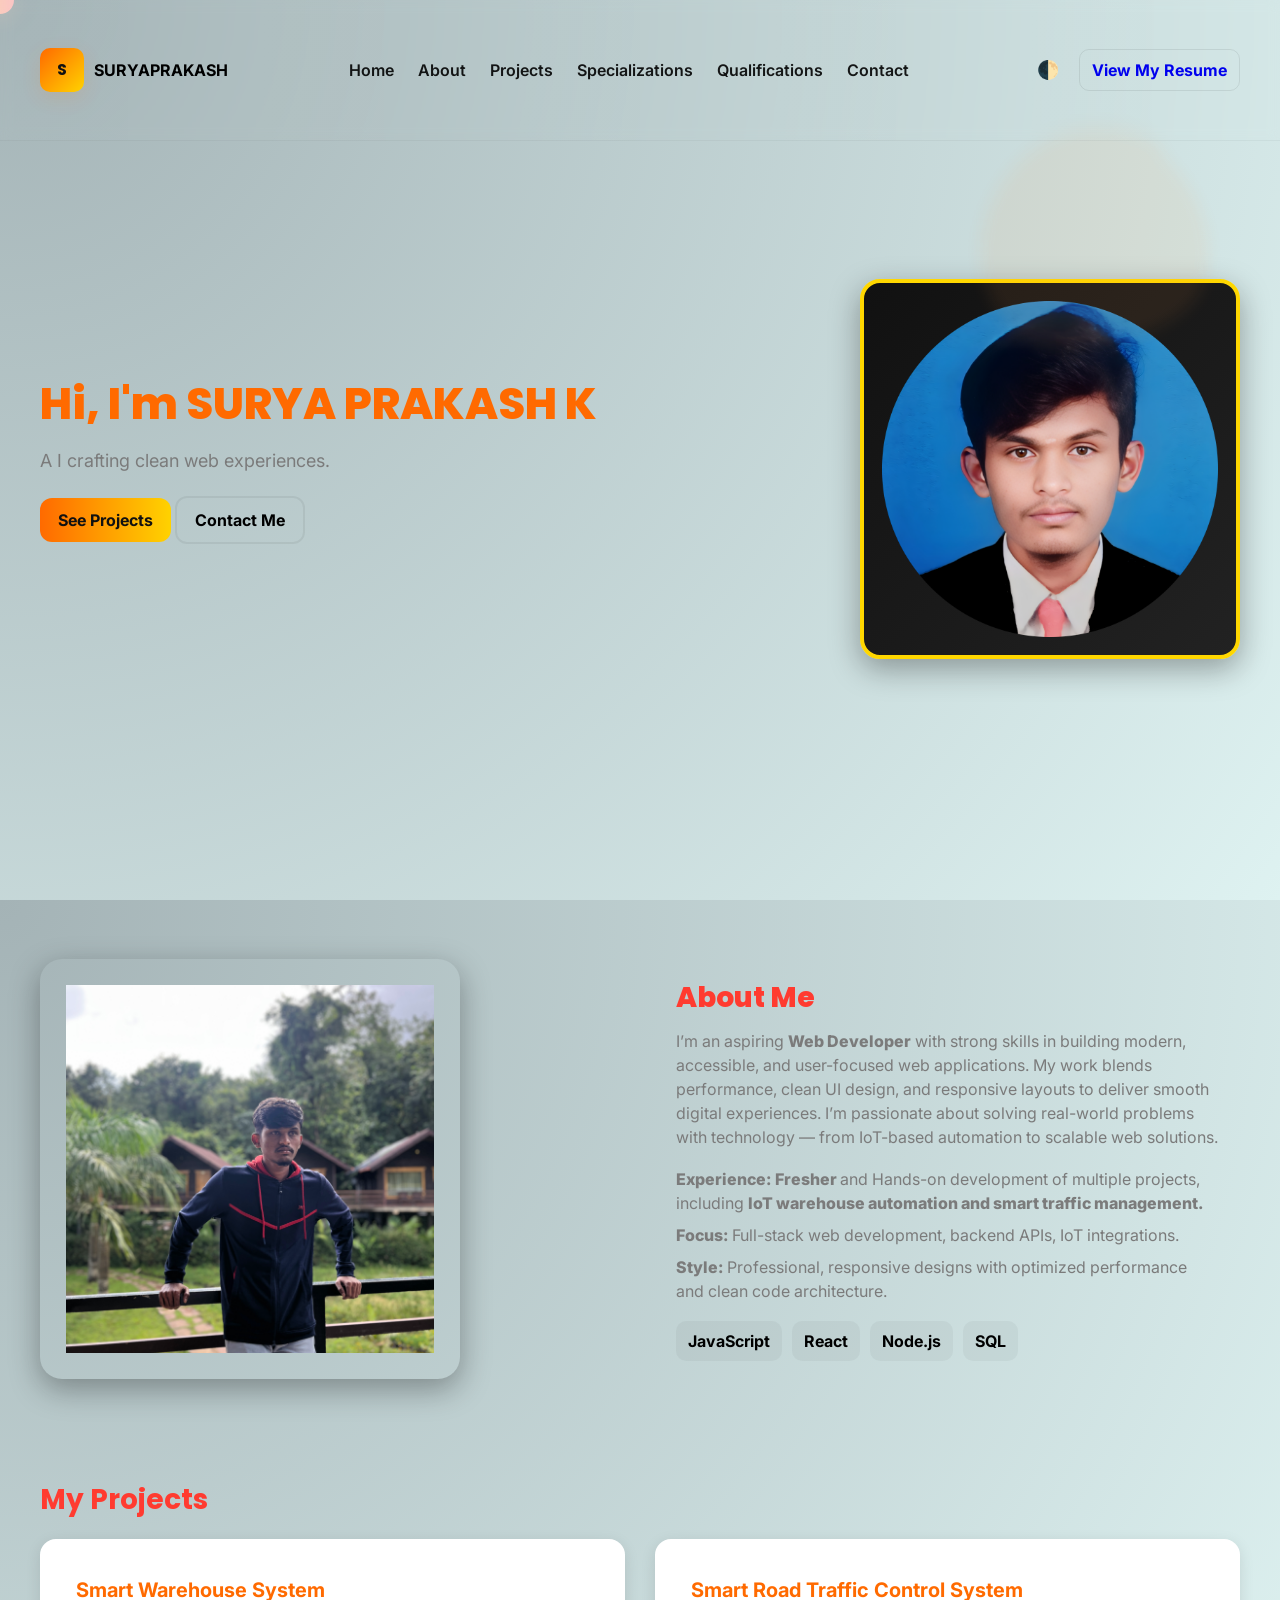
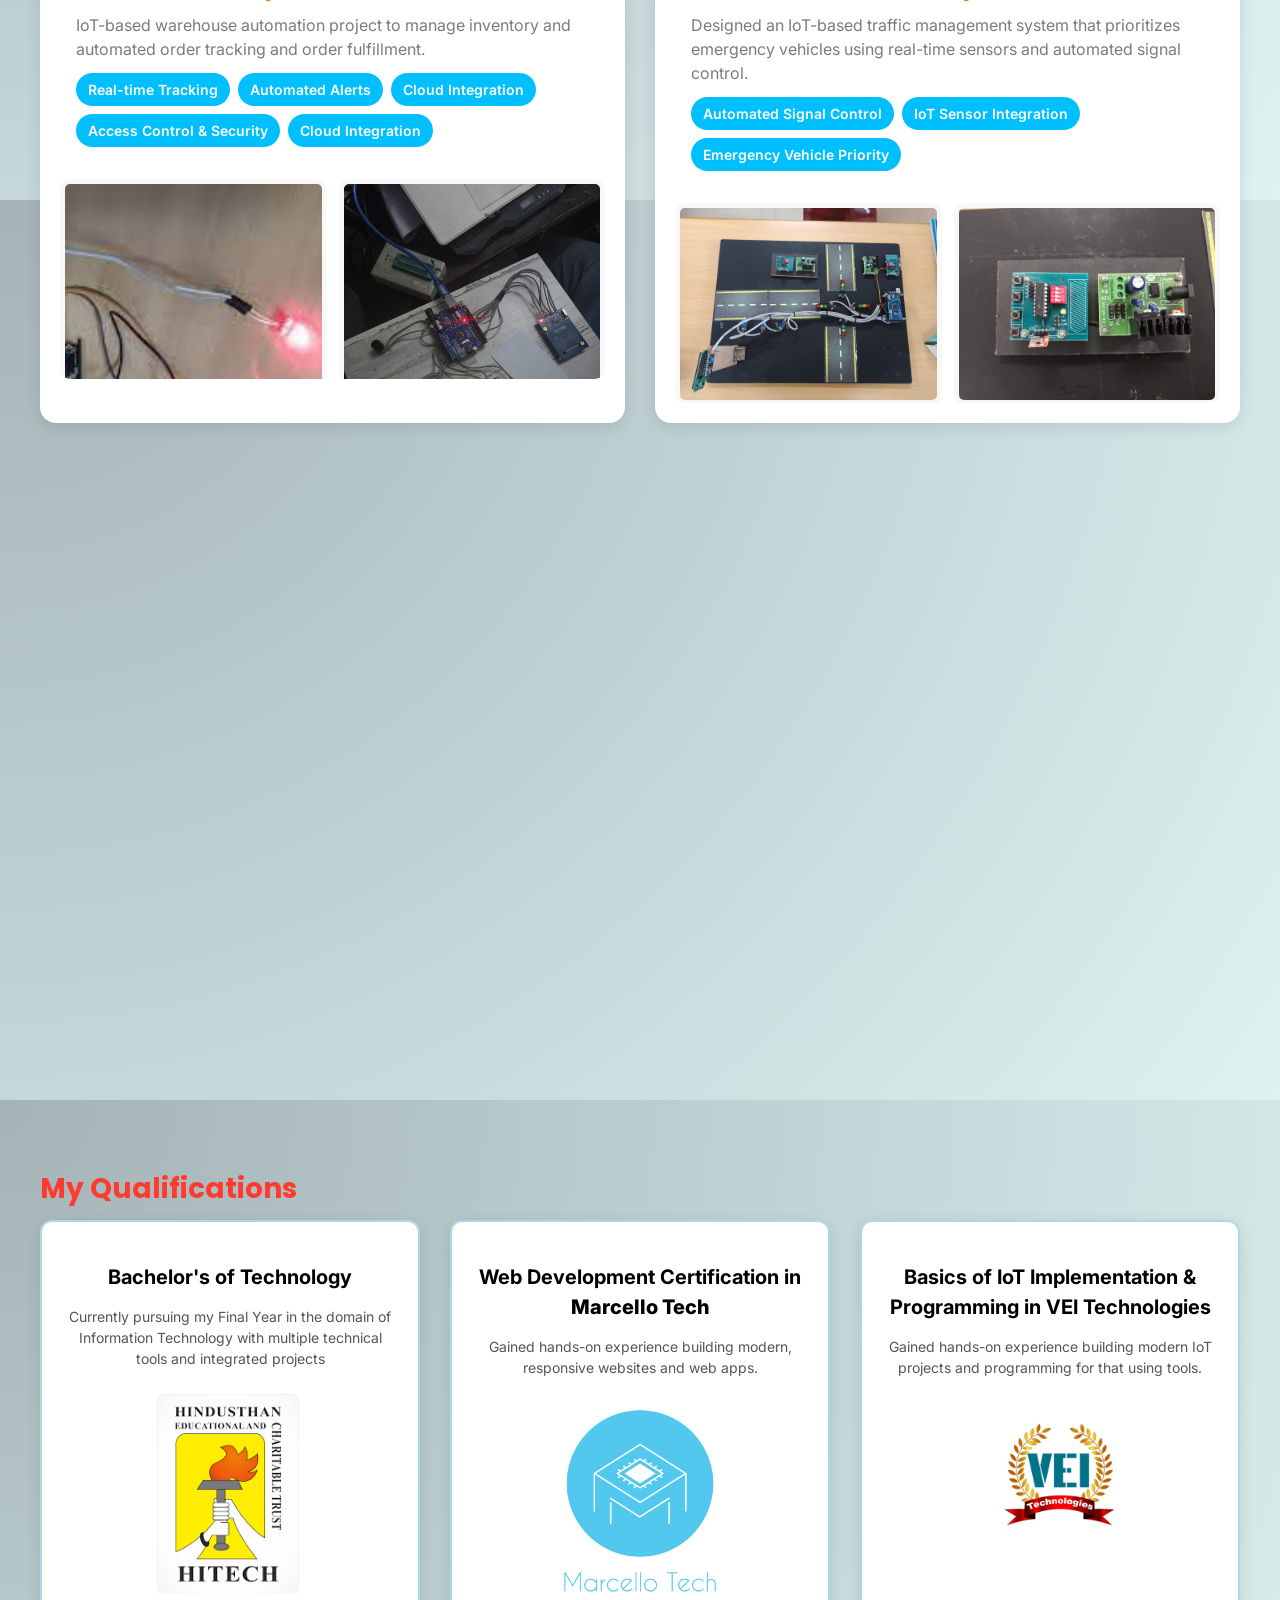
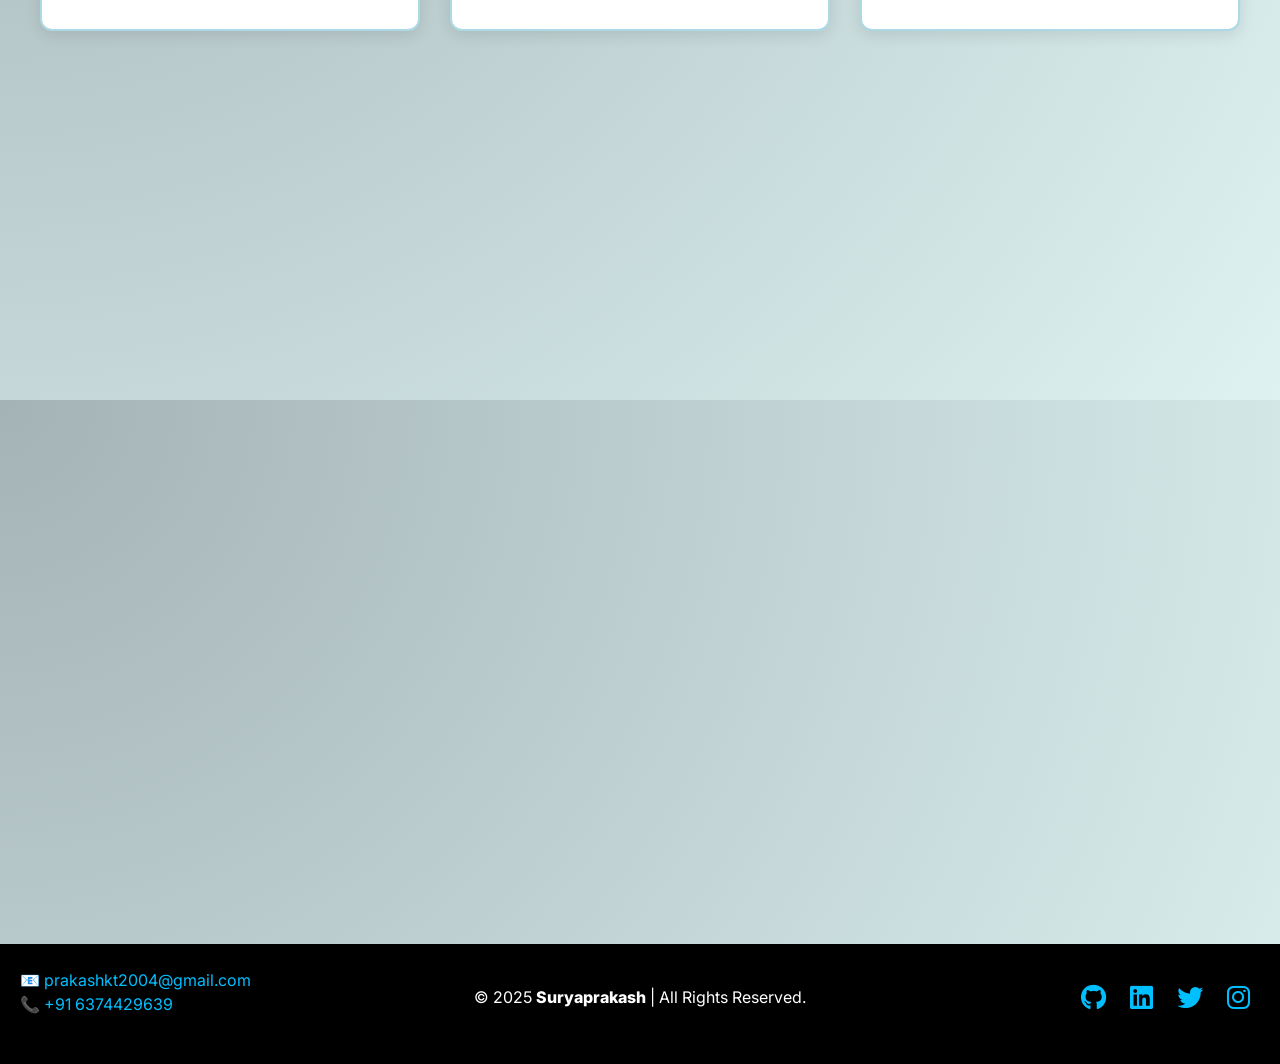
==== index.html @ 30d61ee1 "Add files via upload" ====
<!doctype html>
<html lang="en">
<head>
  <meta charset="utf-8" />
  <meta name="viewport" content="width=device-width,initial-scale=1" />
  <title>Prakash — Portfolio</title>

  <!-- Google Fonts -->
  <link href="https://fonts.googleapis.com/css2?family=Inter:wght@300;400;600;700;800&family=Poppins:wght@600;700&display=swap" rel="stylesheet">
  <link rel="stylesheet" href="https://cdnjs.cloudflare.com/ajax/libs/font-awesome/6.4.0/css/all.min.css">
  
  <!-- Styles -->
  <link rel="stylesheet" href="style.css">
<link rel="stylesheet" href="https://cdnjs.cloudflare.com/ajax/libs/font-awesome/6.5.0/css/all.min.css">

  <!-- Meta -->
  <meta name="description" content="Portfolio — Projects, Skills, Qualifications, Contact" />

</head>
<body class="light"> <canvas id="bg3d"></canvas>
  <main>
    <section style="display:block; opacity:1;">
  <!-- Your content -->
</section>

  <!-- Custom cursor -->
  <div id="cursor"></div>

  <!-- Top nav -->
  <header class="nav">
    <div class="container nav-inner">
      <div class="brand">
        <span class="logo-dot">S</span>
        <span class="brand-text">SURYAPRAKASH</span>
      </div>

      <nav class="nav-links">
        <a href="#home">Home</a>
        <a href="#about">About</a>
        <a href="#projects">Projects</a>
        <a href="#skills">Specializations</a>
        <a href="#qualifications">Qualifications</a>
        <a href="#contact">Contact</a>
      </nav>
      

      <div class="nav-actions">
        <button id="themeToggle" class="icon-btn" title="Toggle dark mode">🌓</button>
        <a class="resume-btn" href="SURYAPRAKASH K -Resume.pdf" download>View My Resume</a>
      </div>
    </div>
  </header>

  <!-- HERO -->
  <section id="home" class="hero section">
    <div class="container hero-grid">
      <div class="hero-left">
        <h1 class="hero-title"><strong>Hi, I'm SURYA PRAKASH  K</strong></h1>
        <p class="hero-sub">A <span id="rotatingProf" class="rotating-profession">Full-Stack Developer</span> crafting clean web experiences.</p>

        <div class="hero-cta">
          <a class="btn primary" href="#projects">See Projects</a>
          <a class="btn ghost" href="#contact">Contact Me</a>
        </div>

      <div class="social-placeholder"></div>
      </div>

      <div class="hero-right framed-photo">
        <img src="SURYAPRAKASH -photo.jpg" alt="Profile photo">
        <div class="photo-accent accent-1"></div>
        <div class="photo-accent accent-2"></div>
      </div>
    </div>

    <!-- subtle background shapes -->
    <svg class="bg-blob" viewBox="0 0 600 600" preserveAspectRatio="xMidYMid meet">
      <g transform="translate(300,300)">
        <path d="M120,-160C156,-131,183,-96,199,-55C215,-14,220,34,197,73C174,112,123,141,74,164C25,187,-23,204,-68,190C-113,175,-155,129,-174,80C-193,31,-189,-22,-170,-69C-151,-116,-118,-159,-72,-183C-25,-207,30,-212,77,-197C125,-182,85,-190,120,-160Z" />
      </g>
    </svg>
  </section>

  <!-- ABOUT -->
  <section id="about" class="about section">
    <div class="container about-grid">
      <div class="about-photo framed-photo-lg">
       <img src="IMG_3033.JPG" alt="Profile">
      </div>

      <div class="about-content">
        <h2 class="section-title"><strong>About Me</strong></h2>
        <p class="lead">I’m an aspiring <strong>Web Developer</strong> with strong skills in building modern, accessible, and user-focused web applications. My work blends performance, clean UI design, and responsive layouts to deliver smooth digital experiences. I’m passionate about solving real-world problems with technology — from IoT-based automation to scalable web solutions.</p>

        <ul class="about-highlights">
          <li><strong>Experience:</strong> <strong>Fresher </strong>and Hands-on development of multiple projects, including <strong>IoT warehouse automation and smart traffic management.</strong></li>
          <li><strong>Focus:</strong> Full-stack web development, backend APIs, IoT integrations.</li>
          <li><strong>Style:</strong> Professional, responsive designs with optimized performance and clean code architecture.</li>
        </ul>

        <div class="skills-pill-row">
          <span class="pill">JavaScript</span>
          <span class="pill">React</span>
          <span class="pill">Node.js</span>
          <span class="pill">SQL</span>
        </div>
      </div>
    </div>
  <!-- PROJECTS -->
<section id="projects">
    <div class="container">
        <h2 class="section-title">My Projects</h2>
        <div class="projects-grid">

            <!-- Project 1 -->
            <div class="project-card">
                <div class="project-body">
                    <h3 class="proj-title">Smart Warehouse System</h3>
                    <p class="proj-desc">
                        IoT-based warehouse automation project to manage inventory and automated order tracking and order fulfillment.
                    </p>
                    <ul class="proj-features">
                        <li>Real-time Tracking</li>
                        <li>Automated Alerts</li>
                        <li>Cloud Integration</li>
                        <li> Access Control & Security</li>
                        <li>Cloud Integration</li>
                    </ul>
                </div>
                <div class="project-media multi-img">
                    <img src="images1.jpeg" alt="Smart Warehouse System View 1">
                    <img src="Project Image Hardware.jpg" alt="Smart Warehouse System View 2">
                </div>
            </div>

            <!-- Project 2 -->
            <div class="project-card">
                <div class="project-body">
                    <h3 class="proj-title">Smart Road Traffic Control System</h3>
                    <p class="proj-desc">
                        Designed an IoT-based traffic management system that prioritizes emergency vehicles using real-time sensors and automated signal control.
                    </p>
                    <ul class="proj-features">
                        <li>Automated Signal Control</li>
                        <li>IoT Sensor Integration</li>
                        <li> Emergency Vehicle Priority</li>
                    </ul>
                </div>
                <div class="project-media multi-img">
                    <img src="project2.1.jpg" alt="Portfolio Website View 1">
                    <img src="project2.2.jpg" alt="Portfolio Website View 2">
                </div>
            </div>

        </div>
    </div>
</section>

  <!-- SPECIALIZATIONS / SKILLS -->
 <section id="skills" class="skills section">
  <div class="container">
    <h2 class="section-title"><strong>Specializations</strong></h2>
    <div class="skills-grid">
      <div class="skill">
        <h4><strong>Frontend</strong></h4>
        <p>Responsive UI, accessible components, React ecosystems.</p>
        <img src="front.jpg" alt="Frontend" style="width:100px; margin-top:10px;">
      </div>
      <div class="skill">
        <h4><strong>Backend</strong></h4>
        <p>RESTful APIs, databases, authentication and performance.</p>
        <img src="back.avif" alt="Backend" style="width:100px; margin-top:10px;">
      </div>
      <div class="skill">
        <h4><strong>IoT & Automation</strong></h4>
        <p>Sensor data, MQTT, remote device control & dashboards.</p>
        <img src="iot.jpg" alt="IoT & Automation" style="width:100px; margin-top:10px;">
      </div>
      <div class="skill">
        <h4><strong>Testing & QA</strong></h4>
        <p>Unit/integration tests, CI pipelines and best practices.</p>
        <img src="test.jpg" alt="Testing & QA" style="width:100px; margin-top:10px;">
      </div>
    </div>
  </div>
</section>


  <!-- QUALIFICATIONS -->
 <section id="qualifications" class="qualifications-section">
    <div class="container">
        <h2 class="section-title">My Qualifications</h2>
        <div class="qual-grid">
            
            <div class="qual-card">
                <h3 class="qual-title">Bachelor's of Technology</h3>
                <p class="qual-desc">Currently pursuing my Final Year in the domain of Information Technology with multiple technical tools and integrated projects</p>
                <img src="hitech.png" alt="Bachelor Degree" class="qual-image">
            </div>

            <div class="qual-card">
                <h3 class="qual-title">Web Development Certification in <strong>Marcello Tech</strong></h3>
                <p class="qual-desc">Gained hands-on experience building modern, responsive websites and web apps.</p>
                <img src="marcello_tech.png.png" alt="Web Development" class="qual-image">
            </div>

            <div class="qual-card">
                <h3 class="qual-title">Basics of IoT Implementation & Programming in VEI Technologies</h3>
                <p class="qual-desc">Gained hands-on experience building modern IoT projects and programming for that using tools.</p>
                <img src="vei1.jpg.avif" alt="Python Certification" class="qual-image">
            </div>

        </div>
    </div>
</section>


  <!-- CONTACT -->
  <section id="contact" class="contact section">
    <div class="container contact-grid">
      <div>
        <h2 class="section-title"><strong>Contact</strong></h2>
        <p class="lead">Let's collaborate — I'm open to freelance or full-time opportunities.</p>

        <div class="contact-cards">
          <div class="contact-card">
            <h4><strong>Email</strong></h4>
            <p>prakashkt2004@gmail.com</p>
          </div>
          <div class="contact-card">
            <h4><strong>Phone</strong></h4>
            <p>+91 6374429639</p>
          </div>
        </div>

        <form id="contactForm" class="contact-form">
          <input type="text" name="name" placeholder="Your name" required>
          <input type="email" name="email" placeholder="Your email" required>
          <textarea name="msg" rows="4" placeholder="Message" required></textarea>
          <button class="btn primary" type="submit">Send Message</button>
        </form>
      </div>

      <div class="contact-map framed-thumb">
        <!-- decorative gradient / background for contact -->
        <div class="map-placeholder">
          <p><strong>Let's connect!</strong></p>
          <p>Drop your message and I'll reach out.</p>
        </div>
      </div>
    </div>
  </section>
</main>
<footer style="background-color:black;color:white;padding:15px 20px;">
  <div class="footer-container" style="
    display:flex;
    justify-content:space-between;
    align-items:center;
    flex-wrap:wrap;
    text-align:center;
  ">

    <!-- Left side -->
    <div class="footer-left" style="text-align:left;">
      📧 <a href="mailto:prakashkt2004@gmail.com" style="color:#00bfff;text-decoration:none;">prakashkt2004@gmail.com</a><br>
      📞 <a href="tel:+916374429639" style="color:#00bfff;text-decoration:none;">+91 6374429639</a>
    </div>

    <!-- Center -->
    <div class="footer-center" style="text-align:center;margin-top:10px;">
      <p>© 2025 <strong>Suryaprakash</strong> | All Rights Reserved.</p>
    </div>

    <!-- Right side -->
    <div class="footer-right" style="text-align:right;margin-top:10px;">
      <a href="https://github.com/Suryaprakash4106" target="_blank" style="color:#00bfff;margin:0 10px;font-size:26px;"><i class="fab fa-github"></i></a>
      <a href="https://www.linkedin.com/in/suryaprakash-k-332524287/" target="_blank" style="color:#00bfff;margin:0 10px;font-size:26px;"><i class="fab fa-linkedin"></i></a>
      <a href="https://x.com/PrakashK83143" target="_blank" style="color:#00bfff;margin:0 10px;font-size:26px;"><i class="fab fa-twitter"></i></a>
      <a href="https://www.instagram.com/thisisdjblack/" target="_blank" style="color:#00bfff;margin:0 10px;font-size:26px;"><i class="fab fa-instagram"></i></a>
    </div>
  </div>

  <!-- Responsive CSS -->
  <style>
    @media (max-width: 768px) {
      .footer-container {
        flex-direction: column;
        text-align: center;
      }
      .footer-left, .footer-center, .footer-right {
        text-align: center !important;
        margin-top: 10px;
      }
    }
  </style>
</footer>

  <script src="script.js"></script>
</body>
</html>
---- style.css ----
/* styles.css
   Modern portfolio styles with multi-section background effects
   Bold headings, responsive, with hover zoom & cursor effects
*/

/* =============== Base & Variables =============== */
/* Line 1-15: Full height + layout */
:root{
  --bg: #0f0f10;
  --panel: #ffffff;
  --muted: #7b7b7b;
  --accent1: #ff6a00; /* orange */
  --accent2: #ffd200; /* yellow */
  --accent3: #ff3b30; /* red */
  --glass: rgba(255,255,255,0.06);
  --shadow: 0 10px 30px rgba(15,15,15,0.35);

  --radius: 14px;
  --container: 1200px;
  --font-sans: 'Inter', system-ui, -apple-system, 'Segoe UI', Roboto, 'Helvetica Neue', Arial;
  --font-head: 'Poppins', 'Inter', sans-serif;
}

/* Light / Dark toggling */
body.light{
  --page-bg: linear-gradient(180deg,#0b0b0c 0%, #0b0c0c 100%);
  color: #000000;
    background: radial-gradient(circle at top left,  #A4B3B6, #DEF2F1); 
}
body.dark{
  --page-bg: linear-gradient(180deg,#030305 0%, #0b0b10 100%);
  color: #fff;
  background: var(--page-bg);
}

/* Basic resets */
*{box-sizing:border-box}
html,body{height:100%}
body{
  margin:0;
  font-family:var(--font-sans);
  -webkit-font-smoothing:antialiased;
  -moz-osx-font-smoothing:grayscale;
  line-height:1.5;
  background:var(--page-bg);
  transition:background .35s ease, color .25s ease;
  overflow-x:hidden;
  color: #111;
}
body.dark{color: #eee}

/* container */
.container{
  width:94%;
  max-width:var(--container);
  margin:0 auto;
  padding:48px 0;
}

/* nav */
.nav{
  position:sticky;
  top:0;
  z-index:50;
  backdrop-filter: blur(6px);
  background: linear-gradient(90deg, rgba(255,255,255,0.02), rgba(255,255,255,0.00));
  border-bottom:1px solid rgba(0,0,0,0.04);
}
.nav-inner{display:flex;align-items:center;justify-content:space-between;gap:16px}
.brand{display:flex;align-items:center;gap:10px;font-weight:700}
.logo-dot{
  display:inline-grid;place-items:center;width:44px;height:44px;border-radius:10px;
  background:linear-gradient(135deg,var(--accent1),var(--accent2));
  color:#111;font-family:var(--font-head);font-weight:700;
  box-shadow:0 6px 20px rgba(255,106,0,0.12);
}
.nav-links a{margin:0 10px;text-decoration:none;color:inherit;font-weight:600;opacity:.9}
.nav-actions{display:flex;gap:12px;align-items:center}
.icon-btn{background:transparent;border:none;padding:8px;border-radius:10px;cursor:pointer;font-size:18px}
.resume-btn{background:transparent;border:1px solid rgba(0,0,0,0.08);padding:8px 12px;border-radius:10px;text-decoration:none;font-weight:700}

/* Hero */
.section{position:relative;padding:80px 0}
.hero{padding-top:90px;padding-bottom:120px;overflow:visible}
.hero-grid{display:flex;gap:32px;align-items:center;flex-wrap:wrap}
.hero-left{flex:1;min-width:300px}
.hero-right{flex:0 0 380px;display:flex;justify-content:center;align-items:center}



/* headings */
.hero-title{font-family:var(--font-head);font-size:44px;margin:0 0 10px;color:var(--accent1)}
.hero-sub{font-size:18px;color:var(--muted);margin:0 0 22px}
.section-title{font-family:var(--font-head);font-size:28px;margin:0 0 10px;color:var(--accent3)}
.lead{color:var(--muted);margin:0 0 18px}
strong{font-weight:800}

/* buttons */
.btn{display:inline-block;padding:10px 18px;border-radius:12px;text-decoration:none;font-weight:700;cursor:pointer;transition:transform .18s ease, box-shadow .2s}
.btn.primary{background:linear-gradient(90deg,var(--accent1),var(--accent2));color:#111}
.btn.ghost{background:transparent;border:2px solid rgba(0,0,0,0.06);color:inherit}
.btn:hover{transform:translateY(-4px) scale(1.02);}

/* framed photo */
.framed-photo, .framed-photo-lg, .framed-thumb {
    position: relative;
    border-radius: 18px;
    overflow: hidden;
    box-shadow: var(--shadow);
    transition: transform 0.28s cubic-bezier(.2, .9, .3, 1), box-shadow 0.3s ease, border-color 0.3s ease;
}

/* Image fill */
.framed-photo img, .framed-photo-lg img, .framed-thumb img {
    display: block;
    width: 100%;
    height: 100%;
    object-fit: cover;
}

/* About photo with yellow border */
.framed-photo {
    width: 320px;
    height: 380px;
    border-radius: 20px;
    background: linear-gradient(135deg, #111, #222);
    padding: 18px;
    border: 4px solid #FFD700; /* Yellow border */
}

/* Zoom + glow on hover */
.framed-photo:hover {
    transform: scale(1.08);
    box-shadow: 0 0 25px rgba(255, 215, 0, 0.8); /* Yellow glow */
    border-color: #ffea00; /* Brighter yellow */
}

.framed-photo-lg {
    width: 420px;
    height: 420px;
    border-radius: 22px;
    padding: 22px;
}

.framed-thumb {
    height: 220px;
    border-radius: 16px;
}



/* photo accents */
.photo-accent{position:absolute;border-radius:50%;opacity:.9}
.photo-accent.accent-1{width:120px;height:120px;right:-30px;top:-20px;background:linear-gradient(45deg,var(--accent1),var(--accent3));filter:blur(22px)}
.photo-accent.accent-2{width:180px;height:180px;left:-60px;bottom:-40px;background:linear-gradient(45deg,var(--accent2),#ff8f50);filter:blur(30px)}

/* hero blob */
.bg-blob{position:absolute;right:-10%;top:-10%;width:50%;height:50%;opacity:.08;filter:blur(8px);transform:rotate(8deg)}
.bg-blob path{fill:linear-gradient(var(--accent1),var(--accent2));fill:#ff9a44}

/* ABOUT */
.about-grid{display:grid;grid-template-columns:1fr 1fr;gap:28px;align-items:center}
.about-content{padding:22px}
.about-highlights{list-style:none;padding:0;margin:18px 0}
.about-highlights li{margin:8px 0;color:var(--muted)}
.skills-pill-row{display:flex;gap:10px;flex-wrap:wrap}
.pill{background:rgba(0,0,0,0.04);padding:8px 12px;border-radius:10px;font-weight:700}

/* floating shapes for about */
.about-bg{position:absolute;inset:0;pointer-events:none}
.floating{position:absolute;border-radius:50%;opacity:.06;filter:blur(30px)}
.floating.small{width:120px;height:120px;left:5%;top:20%;background:var(--accent1)}
.floating.medium{width:220px;height:220px;right:10%;top:10%;background:var(--accent2)}
.floating.large{width:340px;height:340px;left:30%;bottom:20%;background:var(--accent3)}
/* keyframe floating */
@keyframes floaty {0%{transform:translateY(0)}50%{transform:translateY(-20px)}100%{transform:translateY(0)}}
.floating.small{animation:floaty 6s ease-in-out infinite}
.floating.medium{animation:floaty 8s ease-in-out .3s infinite}
.floating.large{animation:floaty 10s ease-in-out .6s infinite}

/* Projects grid */
.projects-grid {
    display: grid;
    grid-template-columns: repeat(2, 1fr); /* 2 per row */
    gap: 30px;
    margin-top: 18px;
}

.project-card {
    display: flex;
    flex-direction: column;
    background: #fff;
    border-radius: 16px;
    overflow: hidden;
    padding: 20px;
    box-shadow: 0 4px 15px rgba(0,0,0,0.1);
    transition: transform 0.4s ease, box-shadow 0.4s ease;
}

body.dark .project-card {
    background: #111;
    color: #fff;
}

.project-card:hover {
    transform: scale(1.1); /* Bigger zoom */
    box-shadow: 0 0 25px rgba(0, 191, 255, 0.8); /* Stronger glow */
}

.project-media {
    height: 200px;
    overflow: hidden;
    border-radius: 10px;
}
/* Two images side by side inside project card */
.multi-img {
    display: grid;
    grid-template-columns: repeat(2, 1fr);
    gap: 12px;
}

.multi-img img {
    width: 100%;
    height: 160px; /* Shorter to fit nicely */
    object-fit: contain; /* Show full image */
    border-radius: 10px;
    background-color: #f8f8f8; /* Optional: fill background */
    padding: 5px;
    transition: transform 0.3s ease;
}

/* Hover effect for both images together */
.project-card:hover {
    transform: scale(1.1); /* Bigger zoom */
    box-shadow: 0 0 35px rgba(0, 191, 255, 0.9); /* Stronger blue glow */
    border: 3px solid rgba(0, 191, 255, 1); /* Blue border */
}


.project-media img {
    width: 100%;
    height: 100%;
    object-fit: cover;
    transition: transform 0.4s ease;
}

.project-card:hover .project-media img {
    transform: scale(1.08); /* Image zooms too */
}

.project-body {
    padding: 16px;
}

.proj-title {
    margin: 0 0 8px;
    font-size: 20px;
    font-weight: 700;
    color: var(--accent1);
}

.proj-desc {
    margin: 0 0 12px;
    color: var(--muted);
}

.proj-features {
    display: flex;
    flex-wrap: wrap;
    gap: 8px;
    margin-top: 12px;
    padding: 0;
    list-style: none;
}

.proj-features li {
    background: #00bfff;
    color: #fff;
    padding: 6px 12px;
    border-radius: 20px;
    font-size: 14px;
    font-weight: 600;
    transition: transform 0.3s ease, background 0.3s ease;
}

body.dark .proj-features li {
    background: #1da1f2;
}

.proj-features li:hover {
    transform: scale(1.12);
    background: #008ecc;
}

/* Skills grid */
.skills-grid {
  display: flex;
  gap: 20px;
  flex-wrap: wrap;
}

.skill {
  border: 2px solid #007BFF; /* blue border */
  border-radius: 8px;
  padding: 20px;
  width: 280px;  /* increased width */
  text-align: center;
  transition: box-shadow 0.3s ease, border-color 0.3s ease;
  cursor: pointer;
  background: #fff;
}


.skill:hover {
  border-color: #3399FF; /* brighter blue on hover */
  box-shadow: 0 0 15px 3px rgba(51, 153, 255, 0.7);
}

.skill-img {
  width: 200px;  /* increased image width */
  height: auto;
  margin-top: 15px;
  border-radius: 6px;
}

/* Qualifications */
.qualifications-section {
    padding: 60px 0;
}

.qual-grid {
    display: grid;
    grid-template-columns: repeat(auto-fit, minmax(280px, 1fr));
    gap: 30px; /* More space between boxes */
}

.qual-card {
    background: #fff;
    border-radius: 12px;
    box-shadow: 0 4px 15px rgba(0,0,0,0.1);
    padding: 20px;
    text-align: center;
    border: 2px solid #add8e6; /* Light blue border */
    transition: transform 0.4s ease, box-shadow 0.4s ease, border-color 0.4s ease;
}

body.dark .qual-card {
    background: #111;
    color: #fff;
    border: 2px solid #5dade2; /* Blue border for dark mode */
}

.qual-card:hover {
    transform: scale(1.12); /* Larger zoom on hover */
    border-color: #00e1ff; /* Neon blue border */
    box-shadow: 0 0 25px rgba(0,225,255,0.9); /* Bright glowing effect */
}

.qual-title {
    font-size: 20px;
    font-weight: bold;
    margin-bottom: 10px;
}

.qual-desc {
    font-size: 14px;
    color: #555;
    margin-bottom: 15px;
}

body.dark .qual-desc {
    color: #ccc;
}

.qual-image {
    max-width: 200px; /* Increased from 120px */
    height: auto;
    margin-top: 10px;
}



/* Contact */
.contact-grid{display:grid;grid-template-columns:1fr 500px;gap:20px;align-items:start}
.contact-cards{display:flex;gap:12px;flex-wrap:wrap}
.contact-card {
    background: rgba(0,0,0,0.03);
    padding: 20px; /* Increased padding */
    border-radius: 14px;
    width: 220px; /* Increased width */
    height: 120px; /* Added height for bigger square */
    display: flex; /* Centers content */
    flex-direction: column;
    justify-content: center;
    align-items: center;
    text-align: center;
}
.contact-form{display:flex;flex-direction:column;gap:10px;margin-top:18px}
.contact-form input, .contact-form textarea{padding:12px;border-radius:10px;border:1px solid rgba(0,0,0,0.06)}

/* Map placeholder */
.map-placeholder{height:320px;border-radius:14px;display:flex;flex-direction:column;align-items:center;justify-content:center;background:linear-gradient(135deg, rgba(255,106,0,0.06), rgba(255,194,0,0.04));}

/* footer */
.footer{padding:24px 0;text-align:center;border-top:1px solid rgba(0,0,0,0.04);margin-top:40px}

/* =============== Cursor & Hover zoom effects =============== */
#cursor{
  position:fixed;left:0;top:0;pointer-events:none;width:28px;height:28px;border-radius:50%;
  transform:translate(-50%,-50%) scale(1);
  background:linear-gradient(90deg,var(--accent1),var(--accent3));
  mix-blend-mode:screen;opacity:.95;z-index:9999;transition:transform .12s ease, width .12s ease, height .12s ease;
  box-shadow:0 6px 18px rgba(255,106,0,0.18);
}

/* make elements scale slightly on hover */
a, .btn, .project-card, .skill, .framed-photo, .framed-photo-lg, .framed-thumb{
  will-change:transform;
}
a:hover, button:hover{cursor:pointer}

/* =============== Responsive =============== */
@media (max-width:980px){
  .projects-grid{grid-template-columns:1fr}
  .about-grid{grid-template-columns:1fr;gap:18px}
  .contact-grid{grid-template-columns:1fr}
  .hero-right{order:-1;margin-bottom:18px}
}

/* smaller screens */
@media (max-width:560px){
  .hero-title{font-size:32px}
  .nav-links{display:none}
  .container{width:94%}
}
.social-icons {
    display: flex;
    gap: 15px;
}

.social-icons a {
    font-size: 28px;
    color: #ff9800; /* Light mode */
    transition: transform 0.3s ease, color 0.3s ease;
}

@media (prefers-color-scheme: dark) {
    .social-icons a {
        color: #ffcc00; /* Dark mode */
    }
}

.social-icons a:hover {
    transform: scale(1.2);
    color: #f44336;
}
/* Footer Styling */
footer {
  padding: 40px 20px;  /* increase vertical padding */
  min-height: 120px;   /* make footer taller */
  background-color: #222; /* your footer background color */
  color: #eee;            /* footer text color */
  text-align: center;
}

.site-footer {
    background-color: #000;
    color: #fff;
    padding: 30px 20px;
    margin-top: 50px;
    font-family: Arial, sans-serif;
}


.footer-content {
    display: flex;
    justify-content: space-between;
    align-items: center;
    flex-wrap: wrap;
}

.footer-left, .footer-center, .footer-right {
    flex: 1;
}

.footer-left {
    text-align: left;
}

.footer-contact {
    margin: 5px 0;
    color: #1da1f2; /* Blue for email & phone */
}

.footer-center {
    text-align: center;
}

.footer-right {
    text-align: right;
}

.social-icons {
    display: flex;
    gap: 15px;
    justify-content: flex-end;
}

.social-icons a {
    font-size: 26px;
    color: #1da1f2; /* Blue for icons */
    transition: transform 0.3s ease, color 0.3s ease;
}

.social-icons a:hover {
    transform: scale(1.1);
    color: #0d8ddb; /* Darker blue on hover */
}

/* About Me photo yellow border + stronger zoom & glow */
.about-photo.framed-photo-lg {
    border: 4px solid transparent; /* No border by default */
    transition: transform 0.3s ease, box-shadow 0.3s ease, border-color 0.3s ease;
}

.about-photo.framed-photo-lg:hover {
    border-color: #FFD700; /* Yellow border appears on hover */
    transform: scale(1.1); /* Slightly more zoom */
    box-shadow: 0 0 40px rgba(255, 215, 0, 1); /* Strong bright yellow glow */
}
#bg3d {
    position: fixed;
    top: 0;
    left: 0;
    z-index: -1; /* Behind everything */
    width: 100%;
    height: 100%;
}
/* 3D background canvas style */
#bg3d {
    position: fixed;
    top: 0;
    left: 0;
    width: 100%;
    height: 100%;
    z-index: -1; /* Keeps it behind all content */
    pointer-events: none; /* Prevents it from blocking clicks */
}
.skill {
  background: #fff;
  color: #000;
  transition: background 0.3s, color 0.3s;
}

@media (prefers-color-scheme: dark) {
  .skill {
    background: #222;
    color: #eee;
    border-color: #3399FF;
    box-shadow: 0 0 15px 3px rgba(51, 153, 255, 0.7);
  }
}
/* Footer Styling */
.site-footer {
  background-color: #000; 
  color: #fff;
  padding: 20px 40px;
  margin-top: 50px;
  font-family: Arial, sans-serif;
}

.footer-content {
  display: flex;
  justify-content: space-between; /* left - center - right */
  align-items: center;
  flex-wrap: wrap;
  max-width: 1200px;
  margin: 0 auto;
  text-align: center;
}

.footer-left, .footer-center, .footer-right {
  flex: 1;
}

.footer-left {
  text-align: left;
}

.footer-center {
  text-align: center;
}

.footer-right {
  text-align: right;
}

/* Contact text */
.footer-contact {
  margin: 5px 0;
  color: #1da1f2;
}

.footer-contact a {
  color: #1da1f2;
  text-decoration: none;
}

.footer-contact a:hover {
  color: #0d8ddb;
}

/* Social icons */
.social-icons {
  display: flex;
  gap: 15px;
  justify-content: flex-end;
}

.social-icons a {
  font-size: 24px;
  color: #1da1f2;
  transition: transform 0.3s ease, color 0.3s ease;
}

.social-icons a:hover {
  transform: scale(1.1);
  color: #0d8ddb;
}
/* Make body and html full height */
html, body {
  height: 100%;
  margin: 0;
  display: flex;
  flex-direction: column;
}

/* Main content should take remaining space */
main, .content {
  flex: 1; /* takes available space */
}

/* Footer styling */
.site-footer {
  background-color: #000; 
  color: #fff;
  padding: 40px 40px; /* increase vertical padding */
  font-family: Arial, sans-serif;
}

.footer-content {
  display: flex;
  justify-content: space-between; /* left-center-right */
  align-items: center;
  flex-wrap: wrap;
  max-width: 1200px;
  margin: 0 auto;
  text-align: center;
}

.footer-left, .footer-center, .footer-right {
  flex: 1;
}

.footer-left {
  text-align: left;
}

.footer-center {
  text-align: center;
}

.footer-right {
  text-align: right;
}

/* Contact text */
.footer-contact {
  margin: 5px 0;
  color: #1da1f2;
}

.footer-contact a {
  color: #1da1f2;
  text-decoration: none;
}

.footer-contact a:hover {
  color: #0d8ddb;
}

/* Social icons */
.social-icons {
  display: flex;
  gap: 15px;
  justify-content: flex-end;
}

.social-icons a {
  font-size: 24px;
  color: #1da1f2;
  transition: transform 0.3s ease, color 0.3s ease;
}

.social-icons a:hover {
  transform: scale(1.1);
  color: #0d8ddb;
}
.social-placeholder {
  height: 24px; /* adjust if layout moves */
}

/* --- Remove orange/red glow around photo --- */
.photo-accent,
.accent-1,
.accent-2 {
  display: none !important;
}

/* --- Remove yellow border if it exists --- */
.framed-photo img {
  border: none !important;
  box-shadow: none !important;
}
html, body {
  height: 100%;
  margin: 0;
  padding: 0;
}

body {
  display: flex;
  flex-direction: column;
  min-height: 100vh;
}

main {
  flex: 1;
}

footer {
  background-color: #000;
  color: #fff;
  text-align: center;
  padding: 25px 0;
  width: 100%;
  margin-top: auto;
  position: relative;
  bottom: 0;
  left: 0;
}
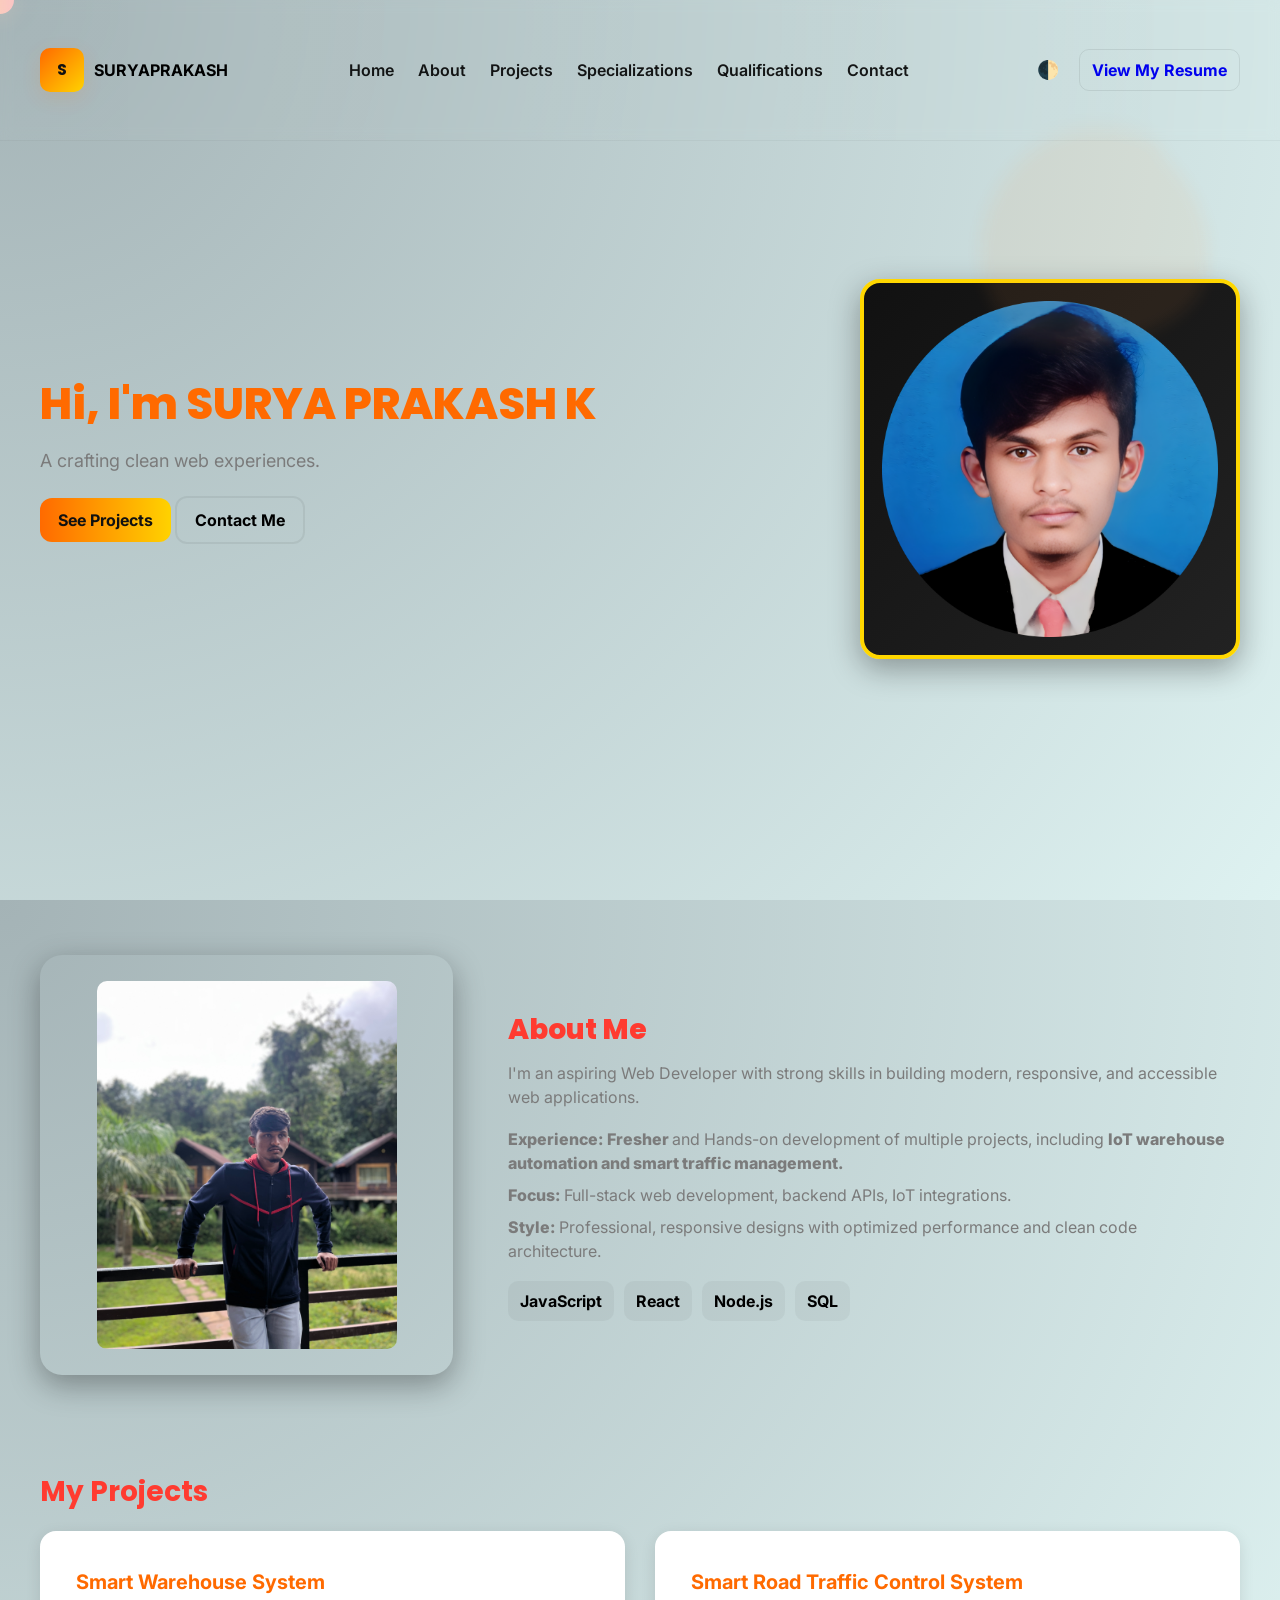
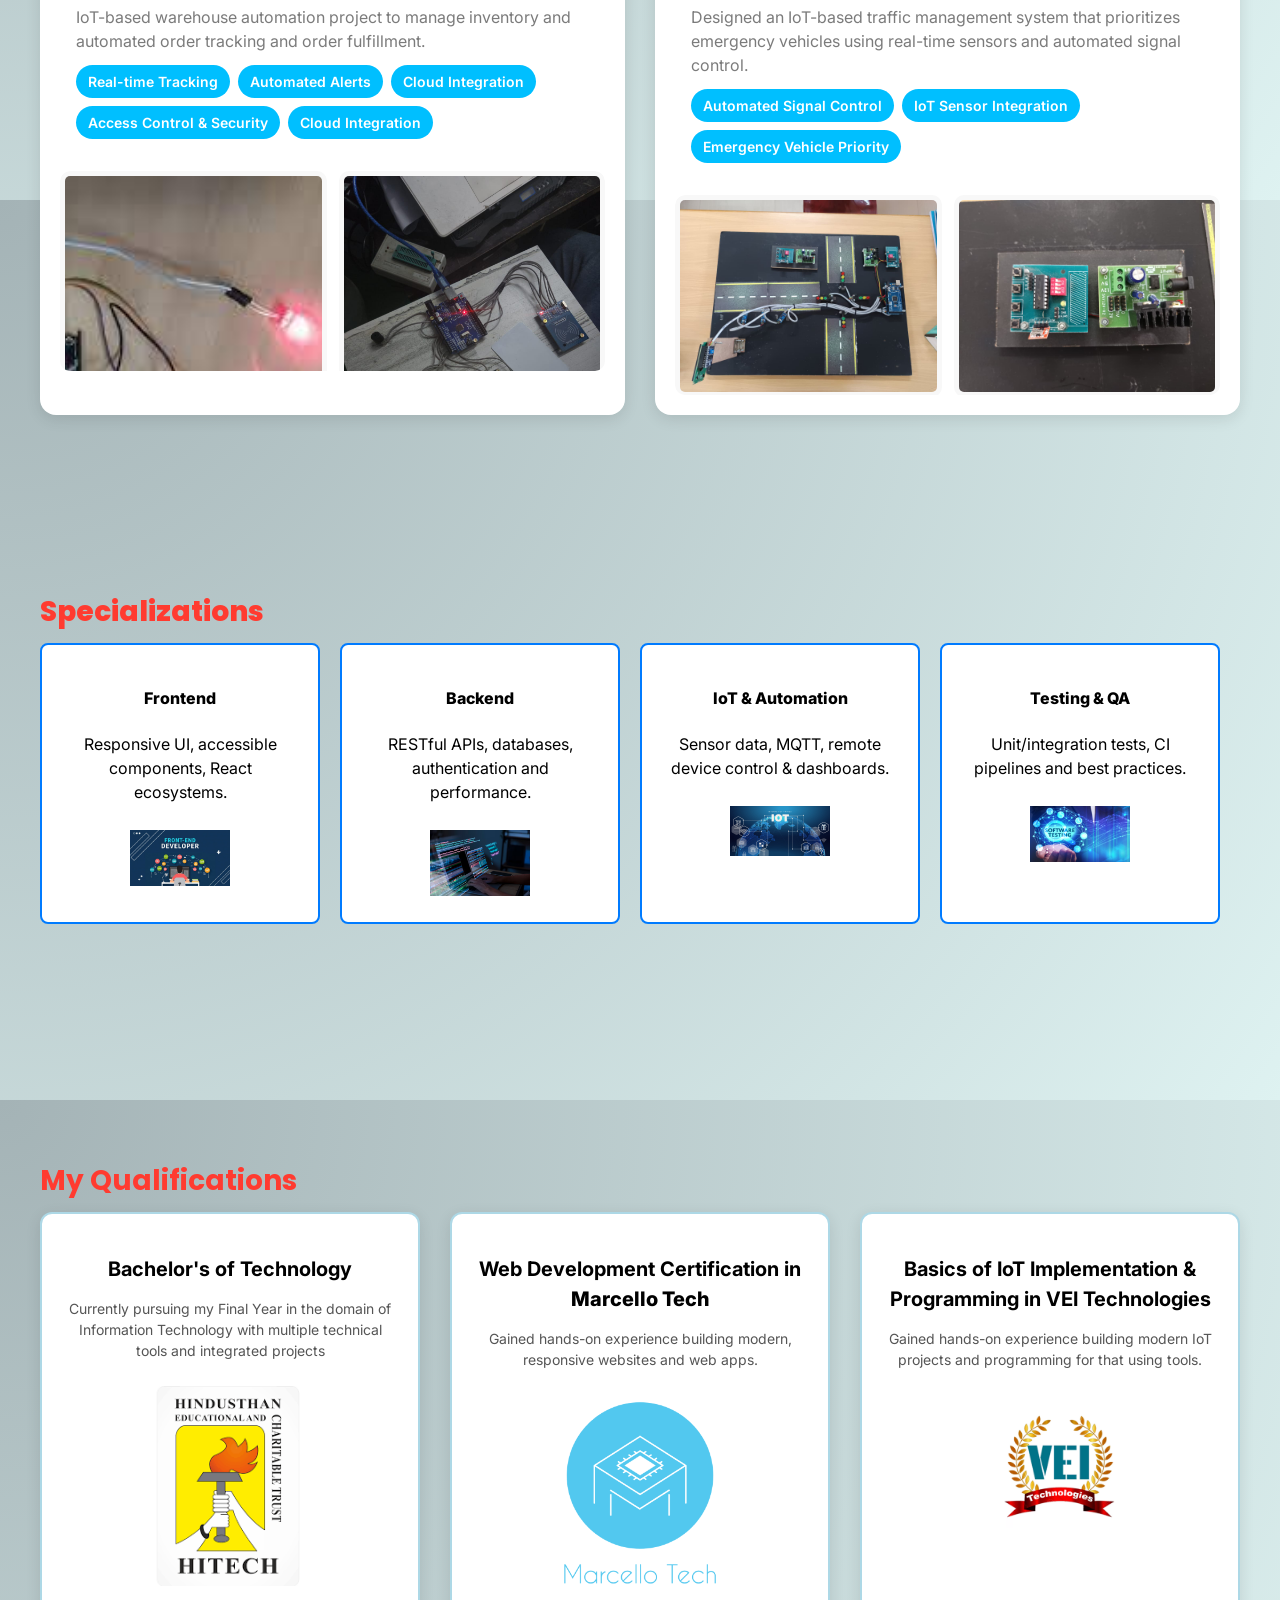
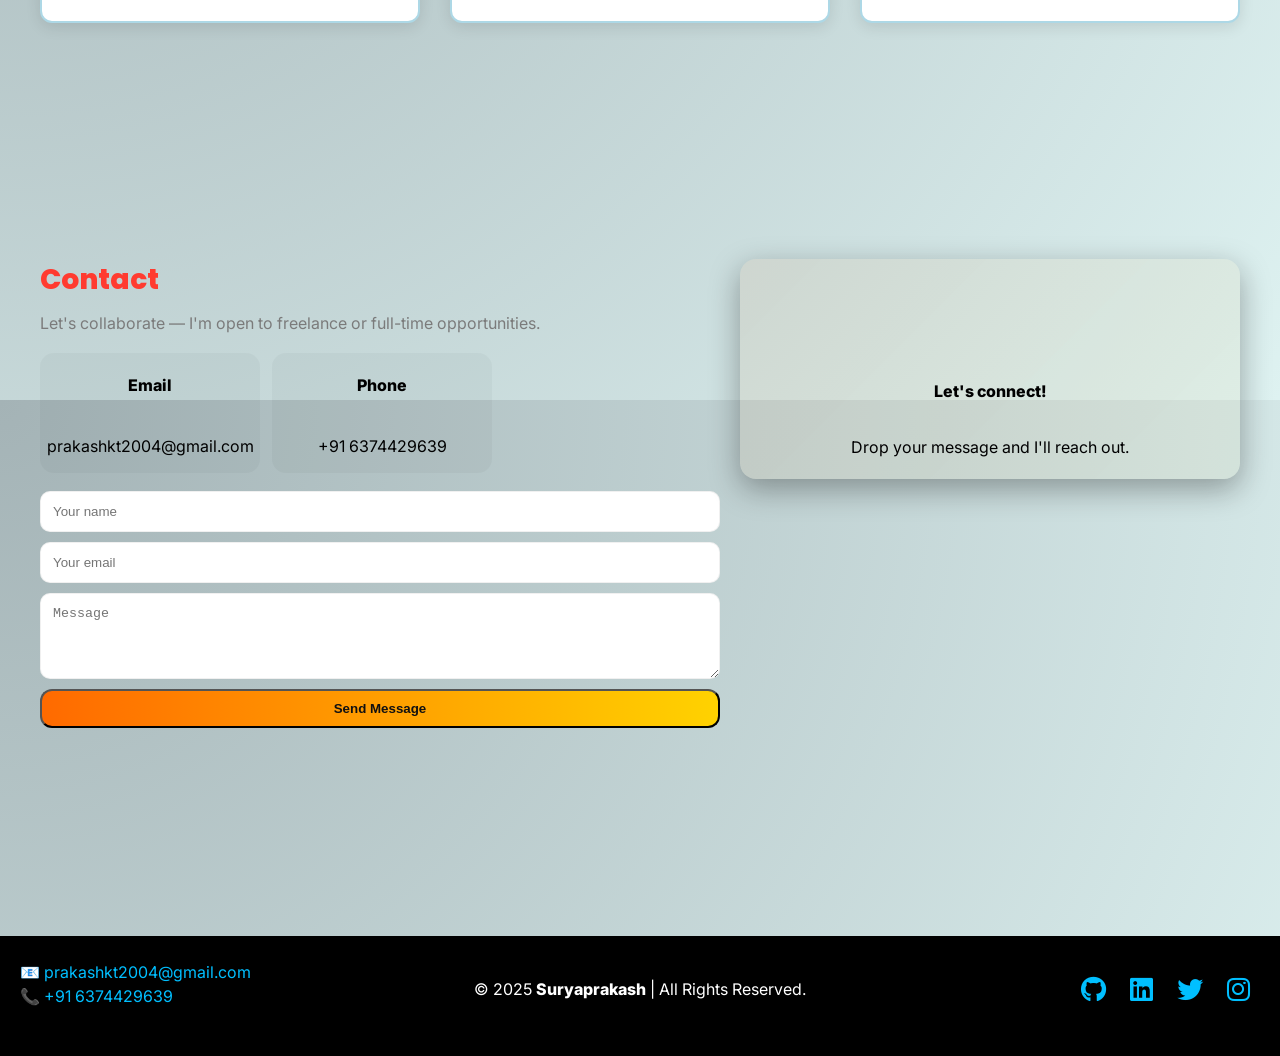
==== commit 79a19d17: "Add files via upload Updated responsive layout fix" ====
--- a/index.html
+++ b/index.html
@@ -42,7 +42,6 @@
         <a href="#qualifications">Qualifications</a>
         <a href="#contact">Contact</a>
       </nav>
-      
 
       <div class="nav-actions">
         <button id="themeToggle" class="icon-btn" title="Toggle dark mode">🌓</button>
@@ -90,7 +89,7 @@
 
       <div class="about-content">
         <h2 class="section-title"><strong>About Me</strong></h2>
-        <p class="lead">I’m an aspiring <strong>Web Developer</strong> with strong skills in building modern, accessible, and user-focused web applications. My work blends performance, clean UI design, and responsive layouts to deliver smooth digital experiences. I’m passionate about solving real-world problems with technology — from IoT-based automation to scalable web solutions.</p>
+        <p class="lead">I'm an aspiring Web Developer with strong skills in building modern, responsive, and accessible web applications.</p>
 
         <ul class="about-highlights">
           <li><strong>Experience:</strong> <strong>Fresher </strong>and Hands-on development of multiple projects, including <strong>IoT warehouse automation and smart traffic management.</strong></li>
--- a/style.css
+++ b/style.css
@@ -749,5 +749,130 @@
   bottom: 0;
   left: 0;
 }
-
-
+/* ===== Responsive Fix for Mobile ===== */
+@media (max-width: 768px) {
+  body {
+    padding: 0 15px; /* Add space on both sides */
+  }
+
+  section {
+    margin-bottom: 40px;
+  }
+
+  .navbar, header, footer {
+    padding: 10px 15px;
+  }
+
+  .project-card {
+    margin: 10px 0;
+    padding: 15px;
+  }
+
+  h1, h2, h3 {
+    font-size: 1.2rem;
+    text-align: center;
+  }
+
+  p {
+    text-align: justify;
+  }
+
+  button, a {
+    display: inline-block;
+  }
+}
+/* --- Fix right side gap issue --- */
+body {
+  overflow-x: hidden;
+}
+
+html, body {
+  width: 100%;
+  margin: 0;
+  padding: 0;
+}
+
+/* Adjust About Me text alignment for mobile */
+.about-content{
+  padding-left: 15px; /* reduce this value if too much */
+  padding-right: 10px;
+}
+
+@media (max-width: 768px) {
+  .about-content{
+    padding-left: 10px; /* less gap on mobile */
+    padding-right: 10px;
+  }
+}
+.about-grid {
+  display: flex;
+  align-items: center;
+  justify-content: center;
+  flex-wrap: wrap; /* makes it stack properly on mobile */
+  gap: 20px;
+}
+
+.about-photo img {
+  max-width: 100%;
+  height: auto;
+  border-radius: 10px;
+  display: block;
+}
+
+@media (max-width: 768px) {
+  .about-grid {
+    flex-direction: column;
+    text-align: left;
+    padding: 0 10px; /* reduce side gaps on mobile */
+  }
+
+  .about-photo img {
+    width: 80%; /* reduce image size a bit for mobile */
+    margin: 0 auto;
+  }
+}
+.about-grid {
+  display: flex;
+  align-items: center;
+  justify-content: center;
+  gap: 40px; /* space between image and text */
+  flex-wrap: wrap;
+}
+
+.about-photo {
+  flex: 1;
+  display: flex;
+  justify-content: center;
+}
+
+.about-photo img {
+  max-width: 300px;
+  height: auto;
+  border-radius: 10px;
+  display: block;
+}
+
+.about-content {
+  flex: 2;
+  text-align: left;
+}
+
+/* Mobile responsive */
+@media (max-width: 768px) {
+  .about-grid {
+    flex-direction: column;
+    text-align: center;
+  }
+
+  .about-photo img {
+    width: 80%;
+    margin-bottom: 20px;
+  }
+
+  .about-content {
+    text-align: left;
+    padding: 0 10px;
+  }
+}
+
+
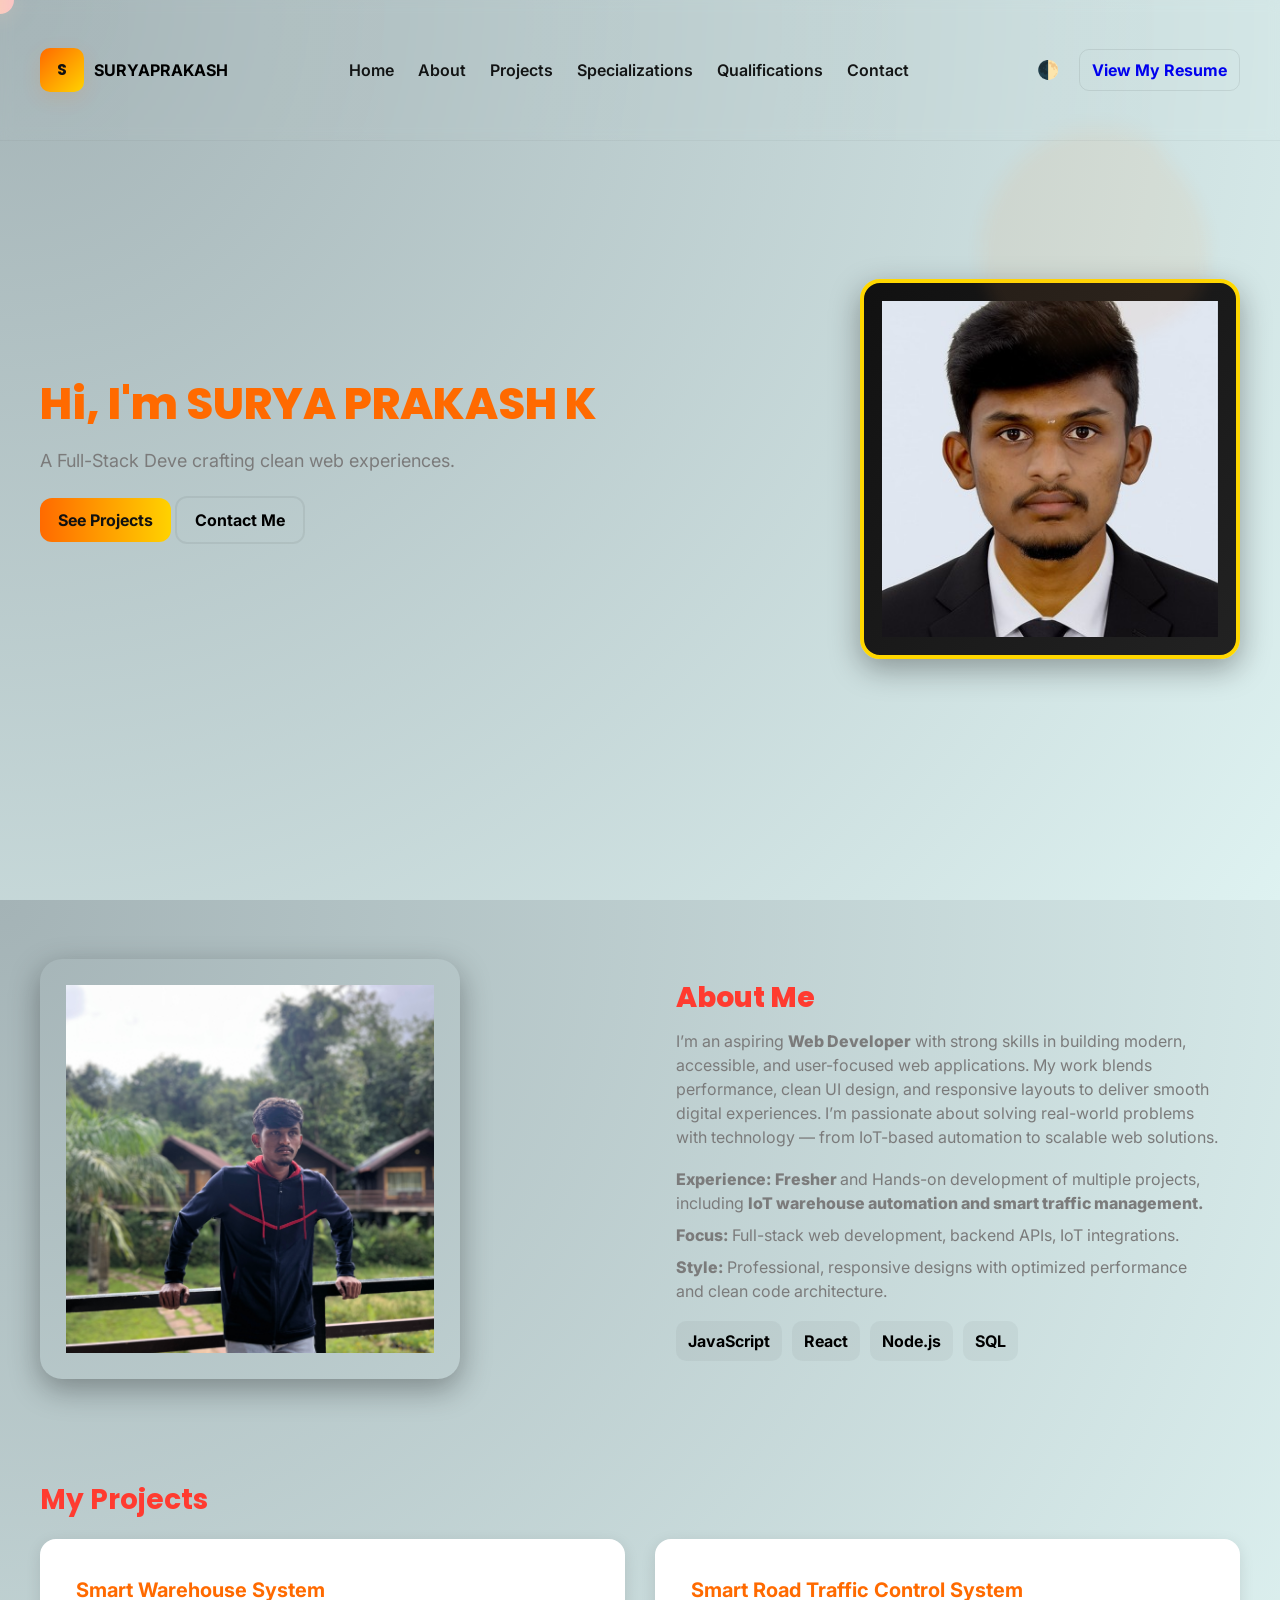
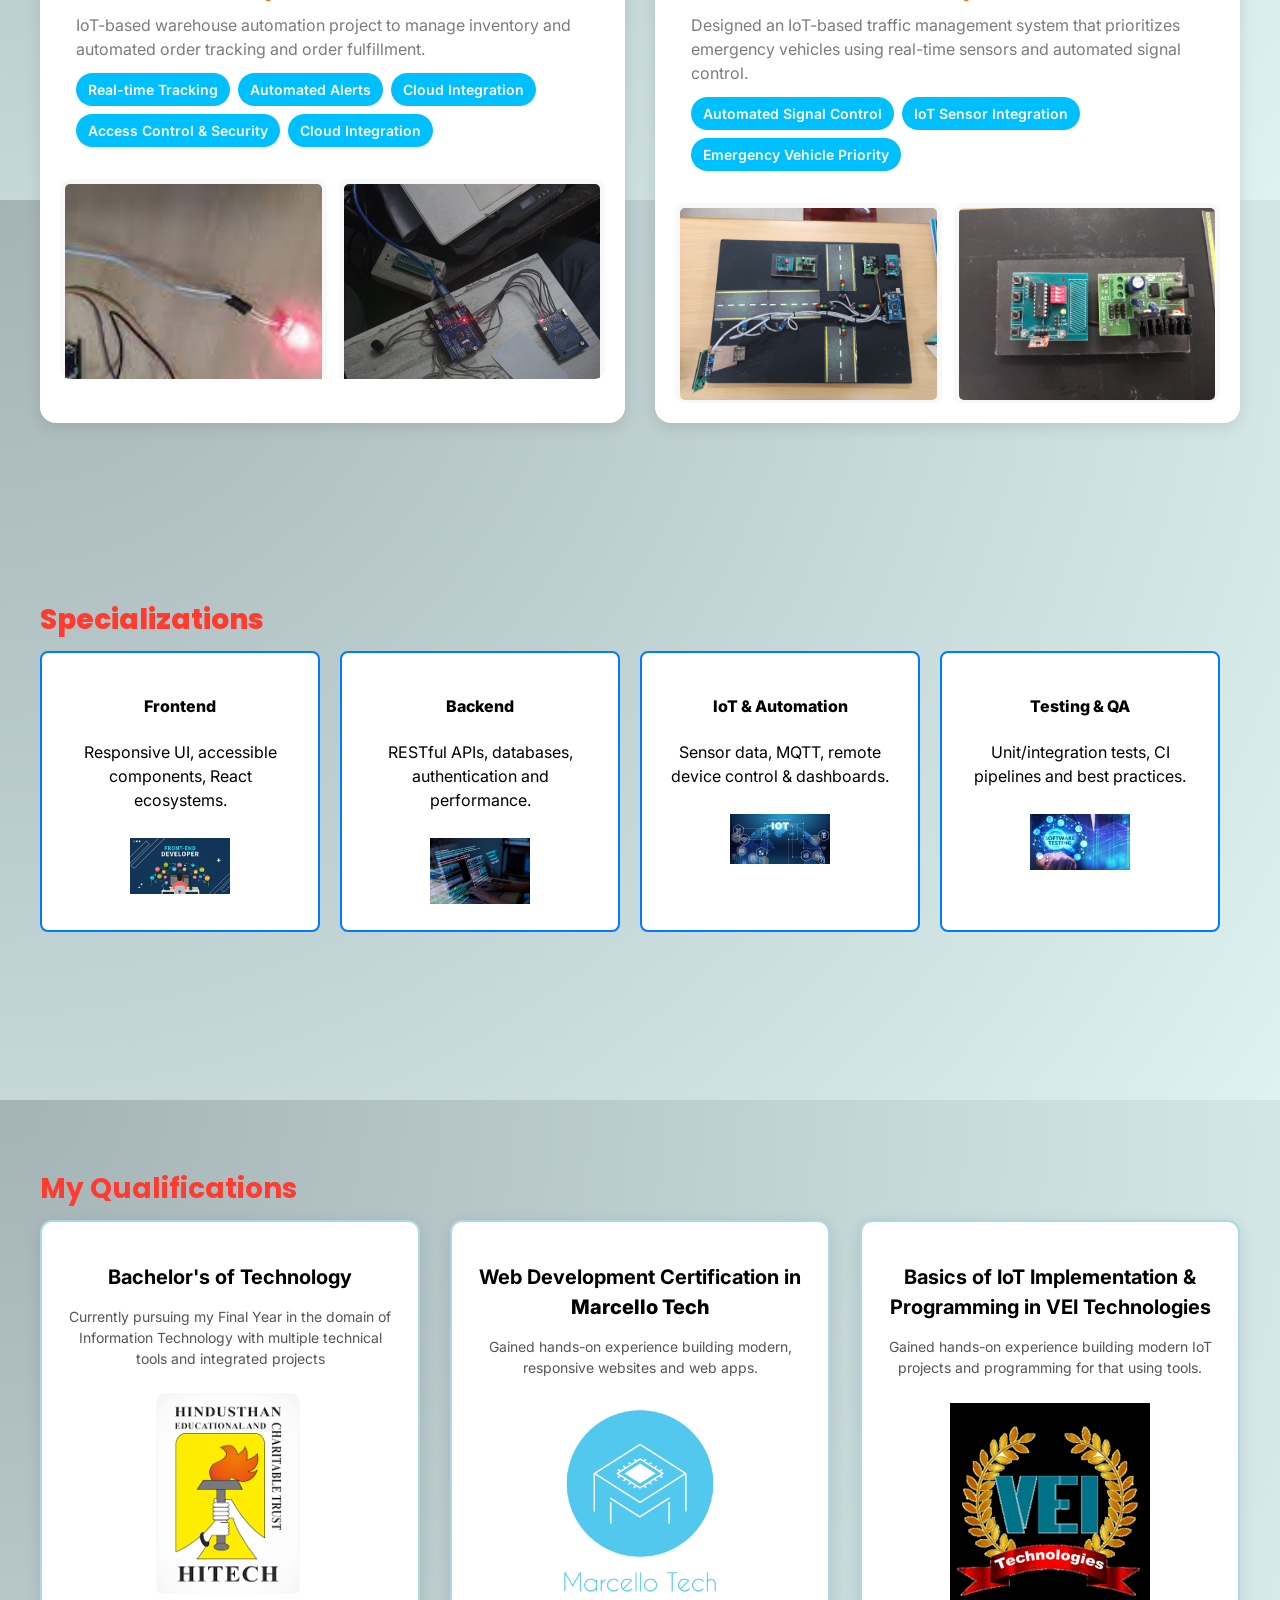
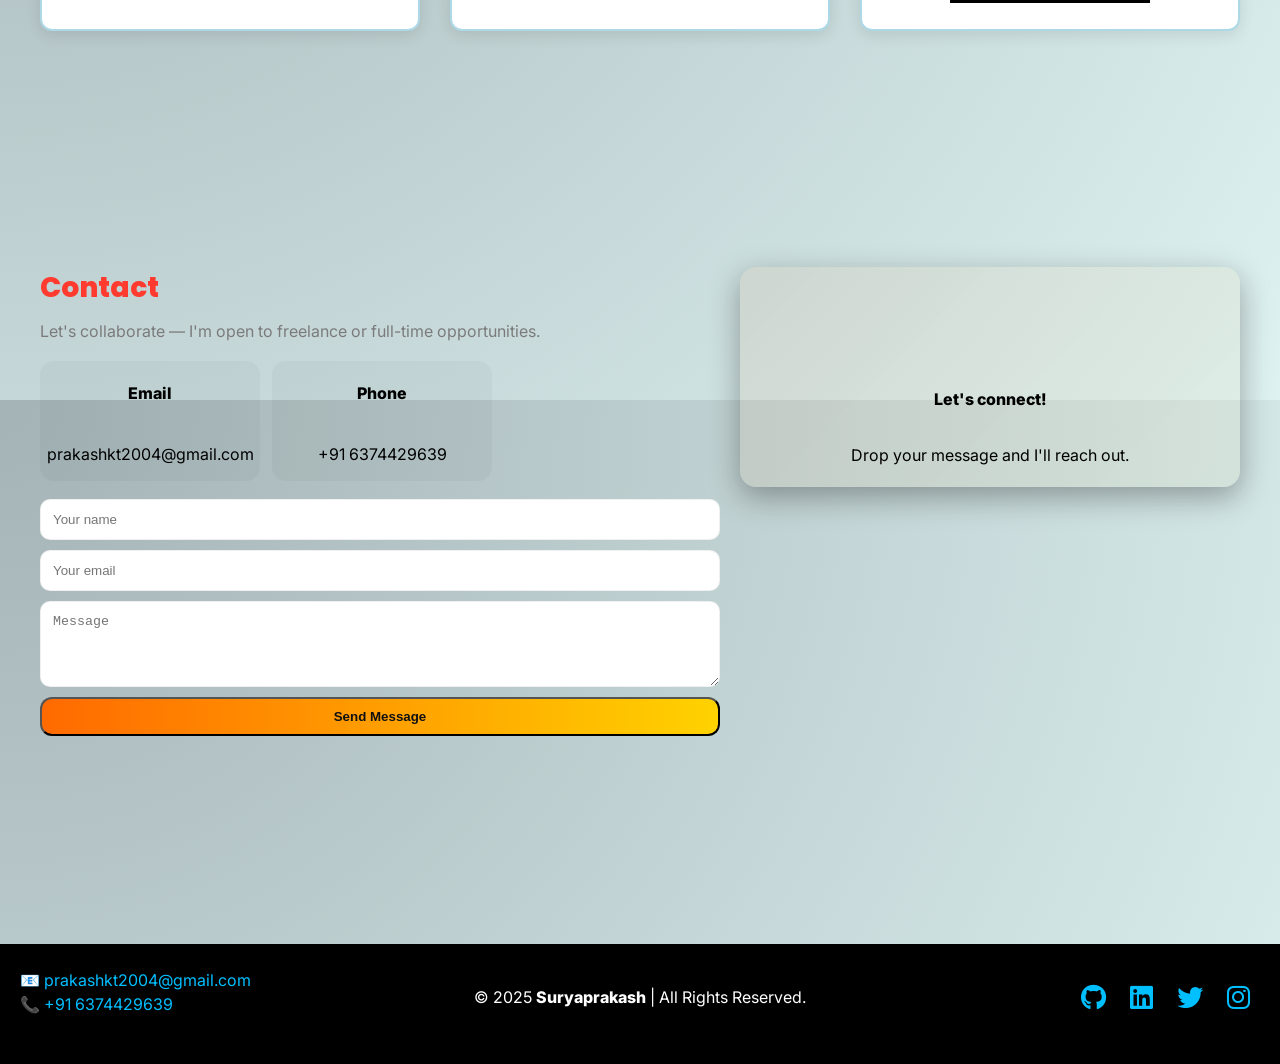
==== commit d56e8083: "Add files via upload" ====
--- a/index.html
+++ b/index.html
@@ -66,7 +66,7 @@
       </div>
 
       <div class="hero-right framed-photo">
-        <img src="SURYAPRAKASH -photo.jpg" alt="Profile photo">
+        <img src="Suryaprakash Photo.jpg" alt="Profile photo">
         <div class="photo-accent accent-1"></div>
         <div class="photo-accent accent-2"></div>
       </div>
@@ -89,7 +89,7 @@
 
       <div class="about-content">
         <h2 class="section-title"><strong>About Me</strong></h2>
-        <p class="lead">I'm an aspiring Web Developer with strong skills in building modern, responsive, and accessible web applications.</p>
+        <p class="lead">I’m an aspiring <strong>Web Developer</strong> with strong skills in building modern, accessible, and user-focused web applications. My work blends performance, clean UI design, and responsive layouts to deliver smooth digital experiences. I’m passionate about solving real-world problems with technology — from IoT-based automation to scalable web solutions.</p>
 
         <ul class="about-highlights">
           <li><strong>Experience:</strong> <strong>Fresher </strong>and Hands-on development of multiple projects, including <strong>IoT warehouse automation and smart traffic management.</strong></li>
@@ -200,13 +200,13 @@
             <div class="qual-card">
                 <h3 class="qual-title">Web Development Certification in <strong>Marcello Tech</strong></h3>
                 <p class="qual-desc">Gained hands-on experience building modern, responsive websites and web apps.</p>
-                <img src="marcello_tech.png.png" alt="Web Development" class="qual-image">
+                <img src="marcello tech.png" alt="Web Development" class="qual-image">
             </div>
 
             <div class="qual-card">
                 <h3 class="qual-title">Basics of IoT Implementation & Programming in VEI Technologies</h3>
                 <p class="qual-desc">Gained hands-on experience building modern IoT projects and programming for that using tools.</p>
-                <img src="vei1.jpg.avif" alt="Python Certification" class="qual-image">
+                <img src="vei1.jpg" alt="Python Certification" class="qual-image">
             </div>
 
         </div>
--- a/style.css
+++ b/style.css
@@ -781,98 +781,5 @@
     display: inline-block;
   }
 }
-/* --- Fix right side gap issue --- */
-body {
-  overflow-x: hidden;
-}
-
-html, body {
-  width: 100%;
-  margin: 0;
-  padding: 0;
-}
-
-/* Adjust About Me text alignment for mobile */
-.about-content{
-  padding-left: 15px; /* reduce this value if too much */
-  padding-right: 10px;
-}
-
-@media (max-width: 768px) {
-  .about-content{
-    padding-left: 10px; /* less gap on mobile */
-    padding-right: 10px;
-  }
-}
-.about-grid {
-  display: flex;
-  align-items: center;
-  justify-content: center;
-  flex-wrap: wrap; /* makes it stack properly on mobile */
-  gap: 20px;
-}
-
-.about-photo img {
-  max-width: 100%;
-  height: auto;
-  border-radius: 10px;
-  display: block;
-}
-
-@media (max-width: 768px) {
-  .about-grid {
-    flex-direction: column;
-    text-align: left;
-    padding: 0 10px; /* reduce side gaps on mobile */
-  }
-
-  .about-photo img {
-    width: 80%; /* reduce image size a bit for mobile */
-    margin: 0 auto;
-  }
-}
-.about-grid {
-  display: flex;
-  align-items: center;
-  justify-content: center;
-  gap: 40px; /* space between image and text */
-  flex-wrap: wrap;
-}
-
-.about-photo {
-  flex: 1;
-  display: flex;
-  justify-content: center;
-}
-
-.about-photo img {
-  max-width: 300px;
-  height: auto;
-  border-radius: 10px;
-  display: block;
-}
-
-.about-content {
-  flex: 2;
-  text-align: left;
-}
-
-/* Mobile responsive */
-@media (max-width: 768px) {
-  .about-grid {
-    flex-direction: column;
-    text-align: center;
-  }
-
-  .about-photo img {
-    width: 80%;
-    margin-bottom: 20px;
-  }
-
-  .about-content {
-    text-align: left;
-    padding: 0 10px;
-  }
-}
-
-
+
+
